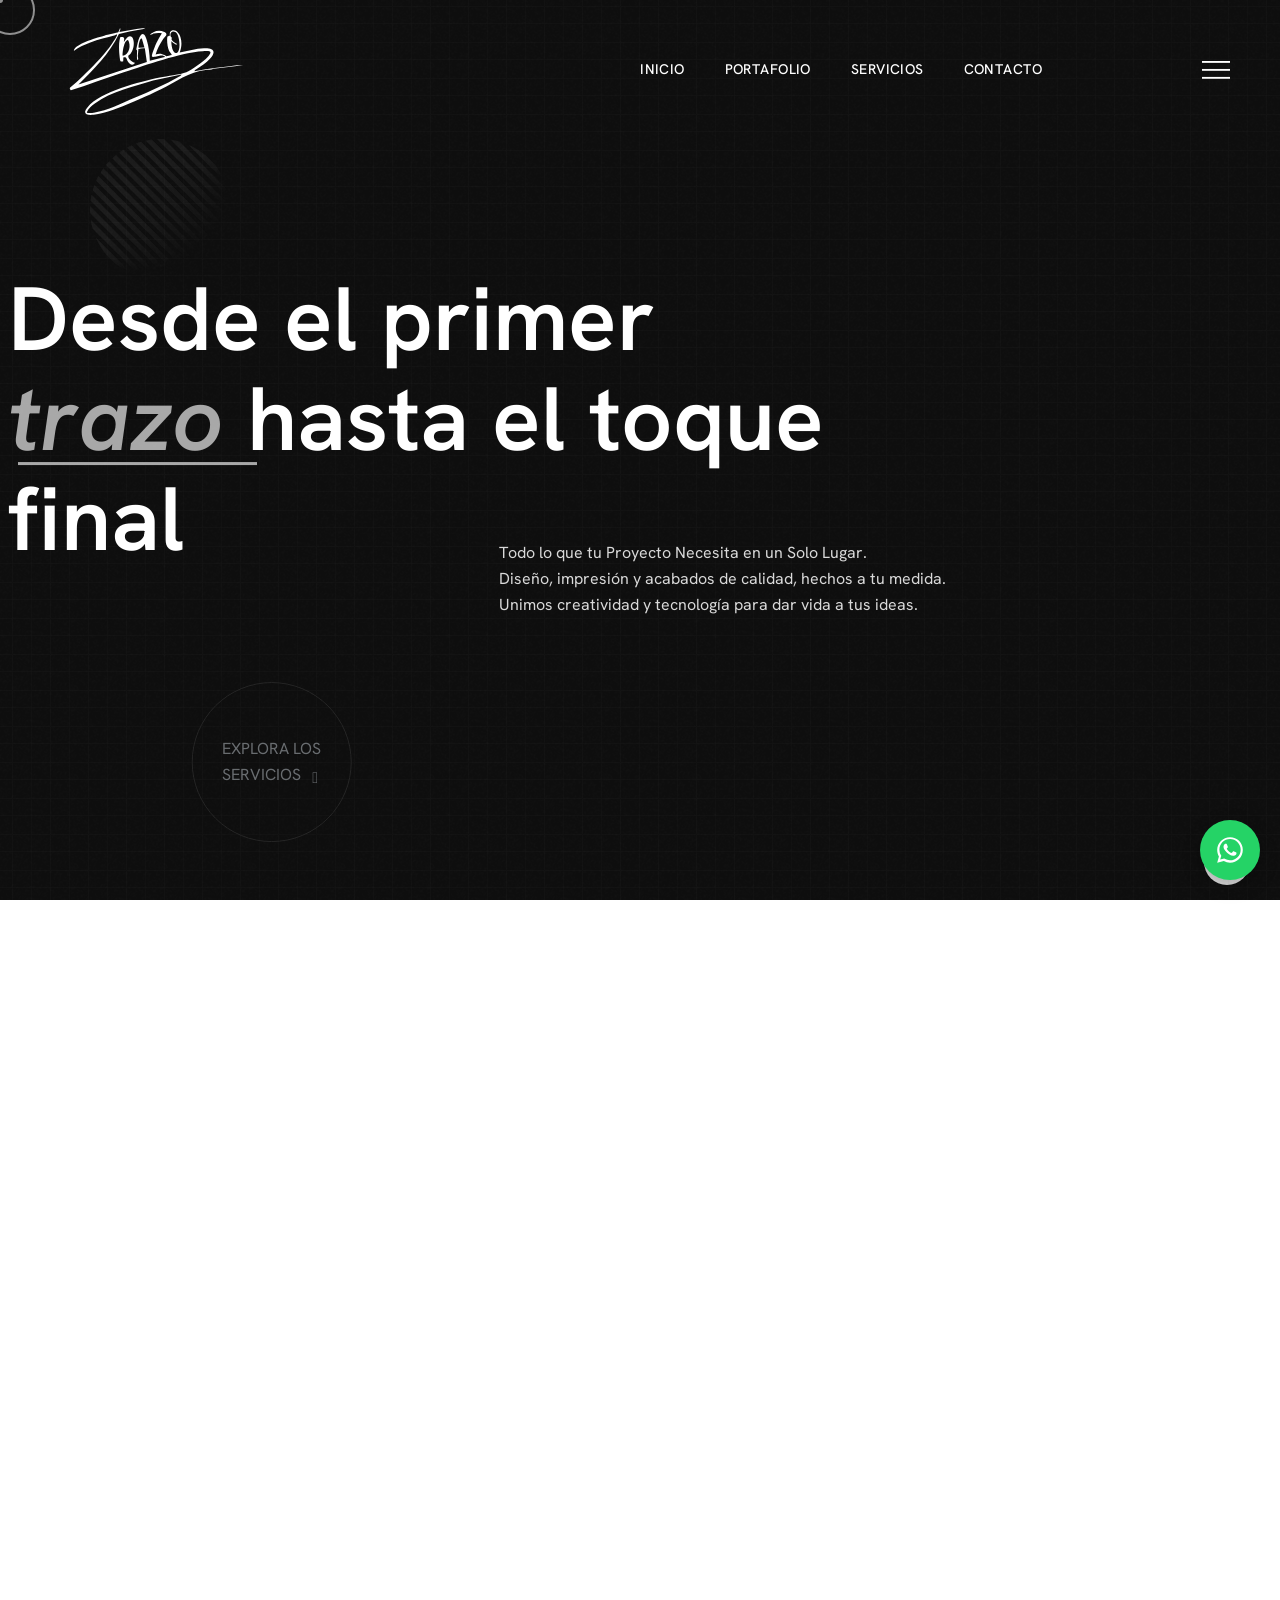
==== index.html @ a7a44950 "Add site HTML pages and standalone floating WhatsApp button - Extract site HTML pages (index, servic" ====
<!DOCTYPE html>
<html lang="en">

<head>
    <meta charset="UTF-8">
    <meta name="viewport" content="width=device-width, initial-scale=1.0">
    <link rel="shortcut icon" type="image/x-icon" href="assets/images/fav.png">
    <title>Trazo / Desarrollo</title>
    <link rel="stylesheet" href="assets/css/plugins/fontawesome-6.css">
    <link rel="stylesheet" href="assets/css/plugins/swiper.min.css">
    <link rel="stylesheet" href="assets/css/vendor/metismenu.css">
    <link rel="stylesheet" href="assets/css/plugins/animate.min.css">
    <link rel="stylesheet" href="assets/css/vendor/bootstrap.min.css">
    <link rel="stylesheet" href="assets/css/style.css">
</head>

<body class="index-one">

    <!-- header area start -->
    <header class="header-area header-one header--sticky">
        <div class="header-container-one">
            <div class="header-wrapper">
                <a href="index.html" class="logo">
                    <img src="assets/images/logo/01.svg" alt="logo">
                </a>
                <div class="header-right">

                    <nav class="nav-area drop-down-rts">
                        <ul class="navbar-nav-1">
                             <li class="menu-item main-nav-on">
                                <a class="menu-link" href="index.html"><span class="rolling-text">Inicio</span></a>

                                

                              <ul class="" style="display: block;">

                                </ul>

                            </li>
                             <li class="menu-item main-nav-on">
                                <a class="menu-link" href="portafolio.html"><span class="rolling-text">Portafolio</span></a>
                                
                          </li>
                            <li class="menu-item main-nav-on">
                                <a class="menu-link" href="servicios.html"><span class="rolling-text">Servicios</span></a>
                            </li>
                            
                        
                          <li class="menu-item main-nav-on">
                                <a class="menu-link" href="contact-form.html"><span class="rolling-text">Contacto</span></a>
                            </li>
                        </ul>
                    </nav>

                    <div class="action-area">
<div class="menu-btn">

              <div class="rts-offcanvas-wrapper">
                                <div class="container-menu">
                                    <div class="action-menu">
                                        <div class="close-event"></div>
                                        <div class="open-event">
                                            <!-- <div class="text">
                        <span>Menu</span>
                        <span>Close</span>
                    </div> -->
                                            <div class="burger">
                                                <svg viewBox="0 0 15 15" fill="none" xmlns="http://www.w3.org/2000/svg" class="icon-close" data-v-649bbaab="">
                                                    <line x1="13.788" y1="1.28816" x2="1.06011" y2="14.0161" stroke="currentColor" stroke-width="1.2"></line>
                                                    <line x1="1.06049" y1="1.43963" x2="13.7884" y2="14.1675" stroke="currentColor" stroke-width="1.2"></line>
                                                </svg>
                                                <svg viewBox="0 0 18 12" fill="none" xmlns="http://www.w3.org/2000/svg" class="icon-burger" data-v-649bbaab="">
                                                    <line x1="18" y1="0.6" y2="0.6" stroke="currentColor" stroke-width="1.2" data-v-649bbaab=""></line>
                                                    <line x1="18" y1="5.7167" y2="5.7167" stroke="currentColor" stroke-width="1.2" data-v-649bbaab=""></line>
                                                    <line x1="18" y1="10.8334" y2="10.8334" stroke="currentColor" stroke-width="1.2" data-v-649bbaab=""></line>
                                                </svg>
                                            </div>
                                        </div>
                                    </div>
                                </div>
                                <div class="rts-fs-menu">
                                    <div class="rts-fs-container row">

                                        <div class="rts-fs--nav col-12 col-md-6">
                                            <ul id="primary-menu" class="navbar-nav-button">
                                               <li><a class="menu-link" href="index.html" style="color: white; font-weight: bold; font-size: 42px;">Inicio</a></li>
                                                <li><a class="menu-link" href="portafolio.html" style="color: white; font-weight: bold; font-size: 42px;">Portafolio</a></li>
                                                <li><a class="menu-link" href="servicio.html" style="color: white; font-weight: bold; font-size: 42px;">Servicios</a></li>
                                                <li><a class="menu-link" href="contact-form.html" style="color: white; font-weight: bold; font-size: 42px;">Contacto</a></li>
                                     </ul>
                                        </div>

                                        <div class="rts-fs--contacts col-12 col-md-6">
                                            <div class="contact-inner">
                                                <div class="contact-information">
                                                    <h2 class="heading-title">Nuestra oficina</h2>
                                                    <div class="address">
                                                        <ul>
                                                            <li>
                                                                <p>Alfonso Caso 119</p>
                                                            </li>
                                                            <li>
                                                                <p>Benito Juarez, CDMX</p>
                                                            </li>
                                                        </ul>
                                                    </div>
                                                </div>
                                                <div class="contact-information">
                                                    <h2 class="heading-title">Contáctanos</h2>
                                                    <div class="contact">
                                                        <ul>
                                                            <li><a href="mailto:information.mighty.com" class="mail">contacto@trazodesarrollo.com</a></li>
                                                            <li><a href="tel:5545937362" class="number">55 45 93 73 62</a></li>
                                                        </ul>
                                                    </div>
                                                    <div class="rts-social-area-one">
                                                        <ul>
                                                           <li><a href="https://www.facebook.com/profile.php?id=61577729882318"><i class="fa-brands fa-facebook-f"></i></a></li>
                                    <li><a href="https://www.tiktok.com/@trazodesarrollo?_t=ZS-8yIjtgkrzWc&_r=1"><i class="fa-brands fa-tiktok"></i></a></li>
                                    <li><a href="¡Hola! Les escribo desde su página web."><i class="fa-brands fa-whatsapp"></i></a></li>
                                    <li><a href="https://www.tiktok.com/@trazodesarrollo?_t=ZS-8yIjtgkrzWc&_r=1"><i class="fa-brands fa-instagram"></i></a></li>
                              
                                                        </ul>
                                                    </div>
                                                </div>
                                            </div>
                                        </div>

                                    </div>
                                </div>
                            </div>
                        </div>
                    </div>
                </div>
            </div>
        </div>
    </header>
    <!-- header area end -->



    <div id="smooth-wrapper">
        <div id="smooth-content">

            <!-- rts banenr area start -->
            <div class="banner-area banner-style-one banner-bg-1 hero__area-3 banner__jump">
                <div class="shape-image">
                    <img src="assets/images/banner/06.png" alt="banner">
                </div>
                
                <div class="container">
                    <div class="row  ptb--200 ptb_sm--150">
                        <div class="col-lg-9">
                            <div class="banner-one-wrapper mt--80 mt_sm--0">
                                <h1 class="title rts_hero__title">
                                 Desde el primer <br>
                              <span class="border-bottom-1">trazo</span> hasta el toque <br>
                              final
                                </h1>
                                <div class="para-wraph">
                                    <p class="disc hero__sub-title">
                                        Todo lo que tu Proyecto Necesita en un Solo Lugar. <br> Diseño, impresión y acabados de calidad, hechos a tu medida. <br> Unimos creatividad y tecnología para dar vida a tus ideas.
                                    </p>
                                </div>
                                <div class="bannerJump_animation banner-jump-button rts-scroll-down-circle-wrapper-4">
                                    <div class="jump__anim rts_round_btn_wrap scroll-down-circle-4">
                                        <div class="rts-mouse-move-button">
                                            <div class="btn_wrapper">
                                                <a href="servicios.html" class="rts-btn-mouse-move btn-hover btn-item"><span></span> Explora los <br>
                                                Servicios
                                                    <i class="fa-solid fa-arrow-up-right"></i></a>
                                            </div>
                                        </div>
                                    </div>
                                </div>
                            </div>
                        </div>
                        <!-- <div class="col-lg-4">
                            <div class="vedio-button-area-banner-one">
                                <img src="assets/images/banner/05.png" alt="">
                            </div>
                        </div> -->
                    </div>
                </div>
            </div>
            <!-- rts banenr area end -->

            <!-- rts about area start -->
            <div class="rts-about-area-1 rts-section-gapBottom">
                <div class="shape-about-one">
                    <img src="assets/images/about/05.png" alt="about">
                </div>
                <div class="container-full">
                    <div class="row">
                        <div class="col-lg-12">
                            <div class="grid-lines-wrapper">
                                <div class="grid-lines">
                                    <div class="grid-line"></div>
                                    <div class="grid-line"></div>
                                    <div class="grid-line"></div>
                                    <div class="grid-line"></div>
                                </div>
                            </div>
                        </div>
                    </div>
                    <div class="row">
                        <div class="col-lg-12">
                            <div class="gsap-inner sec1">
                                <div class="image-wrapper-main-about mt-dec-135 rts-reveal-one">
                                    <img src="assets/images/about/01.jpg" alt="about" class="rts-reveal-image-one">
                                </div>
                            </div>
                        </div>
                    </div>
                    <div class="text-split-wrap-about scrolltext-wrapper">
                        <div class="text-split scrollingText-two">
                            <h2 class="title">
                                Diseño, impresión, acabados y distribución: <span> lo que tu proyecto necesita, de principio a fin</span>
                                Diseño, impresión, acabados y distribución: <span> lo que tu proyecto necesita, de principio a fin</span>
                                Diseño, impresión, acabados y distribución: <span> lo que tu proyecto necesita, de principio a fin</span>
                            </h2>
                        </div>
                    </div>
                </div>
                <!-- about main inner wrapper -->
                <div class="container mt--100">
                    <div class="row">
                        <div class="col-lg-5">
                            <div class="left-main-about-inner">
                                <img src="assets/images/about/02.png" alt="about">
                                <div class="shape-about-two">
                                    <img src="assets/images/about/06.png" alt="about">
                                </div>
                            </div>
                        </div>
                        <div class="col-lg-7 pl--60 pl_sm--15 pt_md--50 pt_sm--30">
                            <!-- about right area start -->
                            <div class="about-area-right-start">
                                <div class="inner-about-wrapper">
                                    <h2 class="title quote">Nosotros</h2>
                                    <p class="disc rts-text-anim">
                                        En Trazo, creemos que cada idea merece una presentación impecable.<br><br>  Somos una empresa especializada en soluciones integrales de impresión, diseño gráfico y acabados profesionales, comprometida con transformar proyectos en piezas visuales de alto impacto.<br><br> Desde nuestros inicios, hemos trabajado con un objetivo claro: brindar un servicio completo que combine reatividad, tecnología y atención personalizada. <br><br>No solo imprimimos, acompañamos a cada cliente desde la concepción de su idea hasta el momento en que el producto final llega a sus manos. Ya sea un pequeño emprendimiento o una gran marca, entendemos que cada proyecto tiene una historia única que merece ser contada con calidad, detalle y profesionalismo.
                                    </p>
                                    
                                    <div class="btn--area-left mt--50">
                                        <a href="equipo.html" class="learn-more-btn">Conoce a nuestro equipo<i class="fa-solid fa-arrow-up-right"></i></a>
                                    </div>
                                </div>
                            </div>
                            <!-- about right area end -->
                        </div>
                    </div>
                </div>
                <!-- about main inner wrapper main -->
            </div>
            <!-- rts about area end -->

            <!-- our approch area start -->
            <div class="our-approch-area-style-one rts-section-gap bg-dark-1">
                <div class="container">
                    <div class="row">
                        <div class="col-lg-12">
                            <div class="grid-lines-wrapper">
                                <div class="grid-lines">
                                    <div class="grid-line"></div>
                                    <div class="grid-line"></div>
                                    <div class="grid-line"></div>
                                    <div class="grid-line"></div>
                                </div>
                            </div>
                        </div>
                    </div>
                    <div class="row">
                        <div class="col-lg-6 col-md-6 rts-slide-right-gsap">
                            <!-- approach area left start -->
                            <div class="approch-area-left">
                                <div class="title-area-left-wrapper">
                                    <span class="pre-title">NUESTRO ENFOQUE</span>
                                    <h2 class="title quote">EXPERTOS EN  <br>
                                         DISEÑO, IMPRESIÓN<br>
                                        Y ACABADOS QUE DESTACAN</h2>
                                </div>
                                <p class="disc rts-text-anim">
                                   Desde la idea hasta el impreso final, nuestro proceso combina creatividad, tecnología y atención personalizada para que cada proyecto refleje lo mejor de tu marca.
                                </p>
                                <a href="#" class="learn-more-btn">Lo que hacemos<i class="fa-solid fa-arrow-up-right"></i></a>
                            </div>
                            <!-- approach area left end -->
                        </div>
                        <div class="col-lg-6 col-md-6 rts-slide-left-gsap mt_sm--30">
                            <!-- single approch area start -->
                            <div class="single-approach-area-start">
                                <div class="left-area">
                                    <h3 class="title">DISEÑO PERSONALIZADO</h3>
                                    <p class="disc rts-text-anim">Convertimos tus ideas en piezas gráficas impactantes y alineadas con tu identidad visual.</p>
                                </div>
                            </div>
                            <!-- single approch area end -->
                            <!-- single approch area start -->
                            <div class="single-approach-area-start two">
                                <div class="left-area">
                                    <h3 class="title"> IMPRESIÓN PROFESIONAL</h3>
                                    <p class="disc rts-text-anim">Offset o digital, según tus necesidades: máxima calidad, definición y eficiencia en cada tiraje.</p>
                                </div>
                            </div>
                            <!-- single approch area end -->
                            <!-- single approch area start -->
                            <div class="single-approach-area-start three mb--0">
                                <div class="left-area">
                                    <h3 class="title"> ACABADOS & ENTREGA</h3>
                                    <p class="disc rts-text-anim">Realzamos tus impresos con acabados especiales y nos encargamos de la logística para una entrega puntual y cuidada.</p>
                                </div>
                            </div>
                            <!-- single approch area end -->
                        </div>
                    </div>
                </div>
            </div>
            <!-- our approch area end -->

            <!-- rts service style one area start -->
            <div class="rts-section-gap rts-service-area">
                <div class="container">
                    <div class="row">
                        <div class="col-lg-12">
                            <div class="title-area">
                                <span class="sub-title">NUESTROS SERVICIOS</span>
                            </div>
                            <div class="title-top-service-varticle">
                                <h2 class="title">SOLUCIONES  <br>
                                   COMPLETAS</h2>
                                <p class="dsic">
                                  Ofrecemos un servicio integral que va desde el diseño gráfico  <br> personalizado hasta la impresión profesional, con acabados especiales, <br> asesoría experta y envío a medida. Todo en un solo lugar para que tu  <br> marca se vea y se sienta con impacto.
                                </p>
                                <a href="#" class="learn-more-btn">Más<i class="fa-solid fa-arrow-up-right"></i></a>
                            </div>
                        </div>
                    </div>
                    <div class="row">
                        <div class="col-lg-12">
                            <div class="service-area-one-main-wrapper">

                                <div class="single-item-service-one">
                                    <a href="servicios.html">
                                        <div class="rts-img-contaciner">
                                            <figure class="list-img">
                                                <img class="list-img" src="assets/images/product/15.jpg" alt="Stream Shop">
                                            </figure>
                                        </div>
                                        <div class="list-title col-md-6">
                                            <h3>Giveaway</h3>
                                        </div>
                                        <div class="list-info col-md-3">
                                            <p class="disc">
                                            Gestionamos tu giveaway de principio a fin para crecer comunidad y engagement real
                                            </p>
                                        </div>
                                        <div class="button-area">
                                            <svg xmlns="http://www.w3.org/2000/svg" viewBox="0 0 384.67 384.67">
                                                <g>
                                                    <path fill-rule="evenodd" d="M0 45.26l276.05 276.05H22.63v63.36h362.04V22.63h-63.36v253.42L45.26 0 0 45.26z">
                                                    </path>
                                                </g>
                                            </svg>
                                        </div>
                                    </a>
                                </div>
                                <div class="single-item-service-one">
                                    <a href="servicios.html">
                                        <div class="rts-img-contaciner">
                                            <figure class="list-img">
                                                <img class="list-img" src="assets/images/product/60.jpg" alt="Stream Shop">
                                            </figure>
                                        </div>
                                        <div class="list-title col-md-6">
                                            <h3>Box experience</h3>
                                        </div>
                                        <div class="list-info col-md-3">
                                            <p class="disc">
                                               Packaging a medida, curaduría de contenido y presentación de alto impacto.
                                            </p>
                                        </div>
                                        <div class="button-area">
                                            <svg xmlns="http://www.w3.org/2000/svg" viewBox="0 0 384.67 384.67">
                                                <g>
                                                    <path fill-rule="evenodd" d="M0 45.26l276.05 276.05H22.63v63.36h362.04V22.63h-63.36v253.42L45.26 0 0 45.26z">
                                                    </path>
                                                </g>
                                            </svg>
                                        </div>
                                    </a>
                                </div>
                                <div class="single-item-service-one">
                                    <a href="servicios.html">
                                        <div class="rts-img-contaciner">
                                            <figure class="list-img">
                                                <img class="list-img" src="assets/images/product/61.jpg" alt="Stream Shop">
                                            </figure>
                                        </div>
                                        <div class="list-title col-md-6">
                                            <h3>Editorial</h3>
                                        </div>
                                        <div class="list-info col-md-3">
                                            <p class="disc">
                                               Maquetación, diseño e impresión editorial con estándar profesional para libros, revistas y catálogos.
                                            </p>
                                        </div>
                                        <div class="button-area">
                                            <svg xmlns="http://www.w3.org/2000/svg" viewBox="0 0 384.67 384.67">
                                                <g>
                                                    <path fill-rule="evenodd" d="M0 45.26l276.05 276.05H22.63v63.36h362.04V22.63h-63.36v253.42L45.26 0 0 45.26z">
                                                    </path>
                                                </g>
                                            </svg>
                                        </div>
                                    </a>
                                </div>
                                <div class="single-item-service-one">
                                    <a href="servicios.html">
                                        <div class="rts-img-contaciner">
                                            <figure class="list-img">
                                                <img class="list-img" src="assets/images/product/62.jpg" alt="Stream Shop">
                                            </figure>
                                        </div>
                                        <div class="list-title col-md-6">
                                            <h3>Impresión bajo demanda</h3></div>
                                        <div class="list-info col-md-3">
                                            <p class="disc">
                                               Servicio que permite lanzar productos personalizados (playeras, tazas, pósters, etc.) con bajo riesgo y costos controlados.
                                            </p>
                                        </div>
                                        <div class="button-area">
                                            <svg xmlns="http://www.w3.org/2000/svg" viewBox="0 0 384.67 384.67">
                                                <g>
                                                    <path fill-rule="evenodd" d="M0 45.26l276.05 276.05H22.63v63.36h362.04V22.63h-63.36v253.42L45.26 0 0 45.26z">
                                                    </path>
                                                </g>
                                            </svg>
                                        </div>
                                    </a>
                                </div>
                                <div class="single-item-service-one">
                                    <a href="servicios.html">
                                        <div class="rts-img-contaciner">
                                            <figure class="list-img">
                                                <img class="list-img" src="assets/images/product/63.jpg" alt="Stream Shop">
                                            </figure>
                                        </div>
                                        <div class="list-title col-md-6">
                                            <h3>Merchandising</h3>
                                        </div>
                                        <div class="list-info col-md-3">
                                            <p class="disc">
                                               Estrategias de exhibición, precio, promos y señalética para aumentar ventas y agilizar la decisión de compra en tienda y online.
                                            </p>
                                        </div>
                                        <div class="button-area">
                                            <svg xmlns="http://www.w3.org/2000/svg" viewBox="0 0 384.67 384.67">
                                                <g>
                                                    <path fill-rule="evenodd" d="M0 45.26l276.05 276.05H22.63v63.36h362.04V22.63h-63.36v253.42L45.26 0 0 45.26z">
                                                    </path>
                                                </g>
                                            </svg>
                                        </div>
                                    </a>
                          
                                </div>
                                         <div class="single-item-service-one">
                                    <a href="servicios.html">
                                        <div class="rts-img-contaciner">
                                            <figure class="list-img">
                                                <img class="list-img" src="assets/images/product/63_.jpg" alt="Stream Shop">
                                            </figure>
                                        </div>
                                        <div class="list-title col-md-6">
                                            <h3>POP</h3>
                                        </div>
                                        <div class="list-info col-md-3">
                                            <p class="disc">
                                               Exhibidores, stoppers, cenefas, wobblers, danglers y cartelería con diseño a medida y producción profesional.
                                            </p>
                                        </div>
                                        <div class="button-area">
                                            <svg xmlns="http://www.w3.org/2000/svg" viewBox="0 0 384.67 384.67">
                                                <g>
                                                    <path fill-rule="evenodd" d="M0 45.26l276.05 276.05H22.63v63.36h362.04V22.63h-63.36v253.42L45.26 0 0 45.26z">
                                                    </path>
                                                </g>
                                            </svg>
                                        </div>
                                    </a>
                          
                                </div>
 <div class="single-item-service-one">
                                    <a href="#">
                                        <div class="rts-img-contaciner">
                                            <figure class="list-img">
                                                <img class="list-img" src="assets/images/product/012.jpg" alt="Stream Shop">
                                            </figure>
                                        </div>
                                        <div class="list-title col-md-6">
                                            <h3>Distribución</h3>
                                        </div>
                                        <div class="list-info col-md-3">
                                            <p class="disc">
                                                Distribución ágil y segura: llevamos tus productos a tiempo, al costo correcto y al canal indicado
                                            </p>
                                        </div>
                                        <div class="button-area">
                                            <svg xmlns="http://www.w3.org/2000/svg" viewBox="0 0 384.67 384.67">
                                                <g>
                                                    <path fill-rule="evenodd" d="M0 45.26l276.05 276.05H22.63v63.36h362.04V22.63h-63.36v253.42L45.26 0 0 45.26z">
                                                    </path>
                                                </g>
                                            </svg>
                                        </div>
                                    </a>
                          
                                </div>
                                 <div class="single-item-service-one">
                                    <a href="#">
                                        <div class="rts-img-contaciner">
                                            <figure class="list-img">
                                                <img class="list-img" src="assets/images/product/013.jpg" alt="Stream Shop">
                                            </figure>
                                        </div>
                                        <div class="list-title col-md-6">
                                            <h3>Diseño grafico</h3>
                                        </div>
                                        <div class="list-info col-md-3">
                                            <p class="disc">
                                                Concepto, arte final, preparación de archivos y entrega en formatos listos para impresión y digital.
                                            </p>
                                        </div>
                                        <div class="button-area">
                                            <svg xmlns="http://www.w3.org/2000/svg" viewBox="0 0 384.67 384.67">
                                                <g>
                                                    <path fill-rule="evenodd" d="M0 45.26l276.05 276.05H22.63v63.36h362.04V22.63h-63.36v253.42L45.26 0 0 45.26z">
                                                    </path>
                                                </g>
                                            </svg>
                                        </div>
                                    </a>
                          
                                </div>
                            </div>
                        </div>
                    </div>
                </div>
            </div>
            <!-- rts service style one area end -->

            <div class="rts-use-case-area-one rts-section-gap bg-dark-1">
                <div class="container-full">
                    <div class="col-lg-12">
                        <div class="main-wrapper-case-studies scrolltext-wrapper">
                            <div class="scrollingText">
                                <h2 class="title">
                                    Nuestros <span>Proyectos</span>.
                                    Nuestros <span>Proyectos</span>.
                                           Nuestros <span>Proyectos</span>.
                                           Nuestros <span>Proyectos</span>.
                                </h2>
                            </div>
                        </div>
                    </div>
                </div>

                <main class="carticle-slide-active">
                    <div class="scroller-wrapper">
                        <div class="scroller">
                            <div class="slide">
                                <div class="container-full-150 mt--110 mt_md--50 mt_sm--30">
                                    <div class="flot-right-150">
                                        <div class="use-case-area-start">
                                            <div class="content-wrapper">
                                                <span class="sub-title">Nuestros proyectos</span>
                                                <h2 class="title">
                                               MONSTER <br> ENERGY
                                                </h2>
                                                <p>
                                                    Desarrollamos y producimos el giveaway de PREDATOR Blue Berry: <br>  unboxing de alto impacto con empaque que protege y emociona,<br>  fiel a la energía de la marca.
                                                </p>
                                                <a href="1.html" class="learn-more-btn">Ver proyecto <i class="fa-solid fa-arrow-up-right"></i></a>
                                            </div>
                                            <a href="1.html" class="img-wrapper">
                                                <img class="images" src="assets/images/product/001.jpg" alt="product">
                                            </a>
                                        </div>
                                    </div>
                                </div>
                                <!-- use case area end -->
                            </div>
                                                        <div class="slide">
                                <div class="container-full-150 mt--110 mt_md--50 mt_sm--30">
                                    <div class="flot-right-150">
                                        <div class="use-case-area-start">
                                            <div class="content-wrapper">
                                                <span class="sub-title">Nuestros proyectos</span>
                                                <h2 class="title">
                                                   Coleccion de libros <br>BIODIVERSIDAD:<br> Hongos y Reptiles.
                                                </h2>
                                                <p>
                                                    El objetivo del proyecto es encontrar el material ideal para capturar la asombrosa<br>  riqueza natural de la reserva PEÑITAS. Con una produccion en baja <br> demanda en impresion digital. 
                                                </p>
                                                <a href="2.html" class="learn-more-btn">Ver proyecto <i class="fa-solid fa-arrow-up-right"></i></a>
                                            </div>
                                            <a href="2.html" class="img-wrapper">
                                                <img class="images" src="assets/images/product/01.jpg" alt="product">
                                            </a>
                                        </div>
                                    </div>
                                </div>
                                <!-- use case area end -->
                            </div>
                            <div class="slide">
                                <div class="container-full-150 mt--110 mt_md--50 mt_sm--30">
                                    <div class="flot-right-150">
                                        <div class="use-case-area-start">
                                            <div class="content-wrapper">
                                                <span class="sub-title">Nuestros proyectos</span>
                                                <h2 class="title">
                                                 PROYECTO<br>  RABIOSOS 
                                                </h2>
                                                <p>
                                                   Edición 45×60 cm en pasta dura con acabado<br>  premium: un libro que rompe esquemas.
                                                </p>
                                                <a href="3.html" class="learn-more-btn">Ver proyecto <i class="fa-solid fa-arrow-up-right"></i></a>
                                            </div>
                                            <a href="3.html" class="img-wrapper">
                                                <img class="images" src="assets/images/product/002.jpg" alt="product">
                                            </a>
                                        </div>
                                    </div>
                                </div>
                                <!-- use case area end -->
                            </div>
                        </div>
                    </div>
                </main>
            </div>

            <!-- rts pricing area start -->
             <div class="blog-area-start rts-section-gap bg-dark-1">
                <div class="container">
                    
                    <div class="row rts-section-gapTop">
                        <div class="col-lg-12">
                            <div class="card-tilt--off">
                                <div class="cta-main-wrapper-one rts-slide-up-gsap">
                                    <div class="right-bg-image">
                                        <img src="assets/images/cta/02.png" alt="bg-cta">
                                    </div>
                                    <div class="left-area">
                                        <img src="assets/images/cta/01.png" alt="cta-main-wrapper">
                                    </div>
                                    <div class="cta-mid-area">
                                        <h3 class="title">IMPRESIONA<span>Y ENTREGA <br>
                                              AL MUNDO</span> TU IDEA</h3>
                                        <p class="disc">
                                           Diseñamos lo que imaginas. Imprimimos lo que inspira.<br> ¿Listo para destacar? Hablemos y hagamos que tu proyecto sea inolvidable.
                                        </p>
                                    </div>
                                    <div class="button-area-right">
                                        <a href="contact-form.html" class="rts-btn btn-white">Hablemos <i class="fa-light fa-arrow-right"></i></a>
                                    </div>
                                </div>
                            </div>
                        </div>
                    </div>
                </div>
            </div>
            
            <div class="rts-pricing-area rts-section-gap position-relative">
                <div class="container-2">
               
              
                    <div class="row brad-pricing-area-start mt--130">
                        <div class="col-lg-12">
                            <div class="pricing-wrapper-main">
                                <p>Algunos de nuestros clientes</p>
                            </div>
                        </div>
                        <div class="col-lg-12 mt--60">
                            <div class="brand-area-style-one">
                                <a class="rts-skew-up-gsap" ><img src="assets/images/brand/08.png" alt="brand"></a>
                                <a class="rts-skew-up-gsap" ><img src="assets/images/brand/02.png" alt="brand"></a>
                                <a class="rts-skew-up-gsap" ><img src="assets/images/brand/03.png" alt="brand"></a>
                                <a class="rts-skew-up-gsap" ><img src="assets/images/brand/04.png" alt="brand"></a>
                                <a class="rts-skew-up-gsap" ><img src="assets/images/brand/05.png" alt="brand"></a>
                                <a class="rts-skew-up-gsap" ><img src="assets/images/brand/06.png" alt="brand"></a>
                            </div>
                        </div>
                    </div>
                </div>
                
                
            </div>
            <!-- rts pricing area end -->


            <!-- large-image sections starts -->
            
            <!-- large-image sections end -->


            <!-- our trusted clienbts area start -->
            
            <!-- our trusted clienbts area end -->

            <!-- blog area start -->
           
            <!-- blog area end -->

            <!-- rts-footer-area one -->
            <div class="rts-footer-two-area bg-footer-2 bg_image-1">
        <div class="container-140">
            <div class="row">
                <div class="col-lg-12 pt--130 pt_sm--60 pb--100 pb_sm--60">
                    <div class="footer-two-wrapper-content">
                        <!-- footer left start -->
                        <div class="footer-left-two">
                            <a href="index.html" class="logo">
                                <img src="assets/images/logo/03.svg" alt="logo">
                            </a>
        
                            <div class="rts-social-area-one">
                                <ul>
                                    <li><a href="https://www.facebook.com/profile.php?id=61577729882318"><i class="fa-brands fa-facebook-f"></i></a></li>
                                    <li><a href="https://www.tiktok.com/@trazodesarrollo?_t=ZS-8yIjtgkrzWc&_r=1"><i class="fa-brands fa-tiktok"></i></a></li>
                                    <li><a href="¡Hola! Les escribo desde su página web."><i class="fa-brands fa-whatsapp"></i></a></li>
                                    <li><a href="https://www.tiktok.com/@trazodesarrollo?_t=ZS-8yIjtgkrzWc&_r=1"><i class="fa-brands fa-instagram"></i></a></li>
                                </ul>
                            </div>
                        </div>
                        <!-- footer left end -->

                        <!-- footer right area start -->
                        <div class="footer-right-two">
                            <!-- contact info -->
                            <div class="contact-information">
                                <h5 class="title">Contacto</h5>
                              <a href="#" class="map">Dirección: Alfonso Caso 119, <br>Benito Juarez, CDMX</a>
                                <a href="#" class="mail">contacto@trazodesarrollo.com</a>
                                <a href="tel:28586235932159" class="number">Tel. 55 45 93 73 62</a>
                            </div>
                            <!-- contact info end -->
                            <!-- contact info -->
                            <div class="contact-information input">
                                <h5 class="title">Subscríbete</h5>
                                <p class="map">Recibe novedades exclusivas, lanzamientos y adelantos <br>  de nuestros próximos productos directamente en tu correo.</p>
                                <form action="#" class="form-footer-2">
                                    <label for="email-1"><i class="fa-regular fa-envelope"></i></label>
                                    <input id="email-1" type="email" placeholder="Ingresa tu correo..." required>
                                    <button type="submit">Subscríbete</button>
                                </form>
                            </div>
                            <!-- contact info end -->
                        </div>
                        <!-- footer right area end -->
                    </div>
                </div>
                <div class="col-lg-12">
                    <!-- copyright-area-start -->
                    <div class="copy-right-area-start-two">
                        <p class="left">2025 © Trazo / Desarrollo y produción.</p>
                    </div>
                    <!-- copyright-area-end -->
                </div>
            </div>
        </div>
    </div>
            <!-- rts-footer-area one end -->
        </div>
    </div>

    <!-- Scripts style two -->


    <div class="loading-screen" id="loading-screen">
        <span class="bar top-bar"></span>
        <span class="bar down-bar"></span>
        <span class="progress-line"></span>
        <span class="loading-counter"> </span>
    </div>


    <div class="bg-noise"></div>


    <!-- back to top start -->
    <div class="progress-wrap">
        <svg class="progress-circle svg-content" width="100%" height="100%" viewBox="-1 -1 102 102">
            <path d="M50,1 a49,49 0 0,1 0,98 a49,49 0 0,1 0,-98"></path>
        </svg>
    </div>
    <!-- back to top end -->



    <!-- pre loader start -->
    <div class="rts-cursor cursor-outer" data-default="yes" data-link="yes" data-slider="no">
        <span class="fn-cursor"></span>
    </div>
    <div class="rts-cursor cursor-inner" data-default="yes" data-link="yes" data-slider="no">
        <span class="fn-cursor">
        <span class="fn-left"></span>
        <span class="fn-right"></span>
        </span>
    </div>
    <!-- pre loader end -->





    <script defer src="assets/js/vendor/jquery.min.js"></script>
    <script defer src="assets/js/plugins/bootstrap.min.js"></script>
    <script defer src="assets/js/plugins/contact.form.js"></script>
    <script defer src="assets/js/vendor/waypoint.js"></script>
    <script defer src="assets/js/plugins/swiper.js"></script>


    <!-- for side bar sticky -->
    <script defer src="assets/js/plugins/resizer-sensor.js"></script>
    <script defer src="assets/js/plugins/sticky-sidebar.js"></script>
    <!-- for side bar sticky end-->

    <script defer src="assets/js/plugins/isotop.js"></script>
    <script defer src="assets/js/plugins/imagesloaded.pkgd.min.js"></script>

    <script defer src="assets/js/plugins/smoothscroll-varticle.js"></script>
    <script defer src="assets/js/vendor/gsap.js"></script>
    <script defer src="assets/js/plugins/scrolltiger.js"></script>
    <script defer src="assets/js/plugins/scrolltoplugin.js"></script>
    <script defer src="assets/js/plugins/splittext.js"></script>
    <script defer src="assets/js/plugins/smoothscroll.js"></script>

    <!-- title opacity scroll magix -->
    <script defer src="assets/js/plugins/scrollmagic.js"></script>
    <script defer src="assets/js/plugins/animate-scrollmagic.js"></script>
    <!-- title opacity scroll magic end -->



    <script defer src="assets/js/plugins/tilt.js"></script>
    <script defer src="assets/js/plugins/counterup.js"></script>

    <script defer src="assets/js/vendor/waw.js"></script>
    <!-- custom javascripts -->
    <script defer src="assets/js/main.js"></script>
    <script defer src="assets/js/whatsapp-float.js"></script>

    <!-- Scripts style two End -->



</body>

</html>
---- assets/css/vendor/metismenu.css ----
.metismenu .arrow {
    float: right;
    line-height: 1.42857;
  }
  *[dir="rtl"] .metismenu .arrow {
    float: left;
  }
  
  /*
   * Require Bootstrap 3.x
   * https://github.com/twbs/bootstrap
  */
  
  .metismenu .glyphicon.arrow:before {
    content: "\e079";
  }
  .metismenu .mm-active > a > .glyphicon.arrow:before {
    content: "\e114";
  }
  
  /*
   * Require Font-Awesome
   * http://fortawesome.github.io/Font-Awesome/
  */
  
  .metismenu .fa.arrow:before {
    content: "\f104";
  }
  .metismenu .mm-active > a > .fa.arrow:before {
    content: "\f107";
  }
  
  /*
   * Require Ionicons
   * http://ionicons.com/
  */
  
  .metismenu .ion.arrow:before {
    content: "\f3d2"
  }
  .metismenu .mm-active > a > .ion.arrow:before {
    content: "\f3d0";
  }
  .metismenu .plus-times {
    float: right;
  }
  *[dir="rtl"] .metismenu .plus-times {
    float: left;
  }
  .metismenu .fa.plus-times:before {
    content: "\f067";
  }
  .metismenu .mm-active > a > .fa.plus-times {
    -webkit-transform: rotate(45deg);
        -ms-transform: rotate(45deg);
            transform: rotate(45deg);
  }
  .metismenu .plus-minus {
    float: right;
  }
  *[dir="rtl"] .metismenu .plus-minus {
    float: left;
  }
  .metismenu .fa.plus-minus:before {
    content: "\f067";
  }
  .metismenu .mm-active > a > .fa.plus-minus:before {
    content: "\f068";
  }
  .metismenu .mm-collapse:not(.mm-show) {
    display: none;
  }
  
  .metismenu .mm-collapsing {
    position: relative;
    height: 0;
    overflow: hidden;
    -webkit-transition-timing-function: ease;
         -o-transition-timing-function: ease;
            transition-timing-function: ease;
    -webkit-transition-duration: .35s;
         -o-transition-duration: .35s;
            transition-duration: .35s;
    -webkit-transition-property: height, visibility;
    -o-transition-property: height, visibility;
    transition-property: height, visibility;
  }
  
  .metismenu .has-arrow {
    position: relative;
  }
  
  .metismenu .has-arrow::after {
    position: absolute;
    content: '';
    width: .5em;
    height: .5em;
    border-width: 1px 0 0 1px;
    border-style: solid;
    border-color: initial;
    right: 1em;
    -webkit-transform: rotate(-45deg) translate(0, -50%);
        -ms-transform: rotate(-45deg) translate(0, -50%);
            transform: rotate(-45deg) translate(0, -50%);
    -webkit-transform-origin: top;
        -ms-transform-origin: top;
            transform-origin: top;
    top: 50%;
    -webkit-transition: all .3s ease-out;
    -o-transition: all .3s ease-out;
    transition: all .3s ease-out;
  }
  
  *[dir="rtl"] .metismenu .has-arrow::after {
    right: auto;
    left: 1em;
    -webkit-transform: rotate(135deg) translate(0, -50%);
        -ms-transform: rotate(135deg) translate(0, -50%);
            transform: rotate(135deg) translate(0, -50%);
  }
  
  .metismenu .mm-active > .has-arrow::after,
  .metismenu .has-arrow[aria-expanded="true"]::after {
    -webkit-transform: rotate(-135deg) translate(0, -50%);
        -ms-transform: rotate(-135deg) translate(0, -50%);
            transform: rotate(-135deg) translate(0, -50%);
  }
  
  *[dir="rtl"] .metismenu .mm-active > .has-arrow::after,
  *[dir="rtl"] .metismenu .has-arrow[aria-expanded="true"]::after {
    -webkit-transform: rotate(225deg) translate(0, -50%);
        -ms-transform: rotate(225deg) translate(0, -50%);
            transform: rotate(225deg) translate(0, -50%);
  }
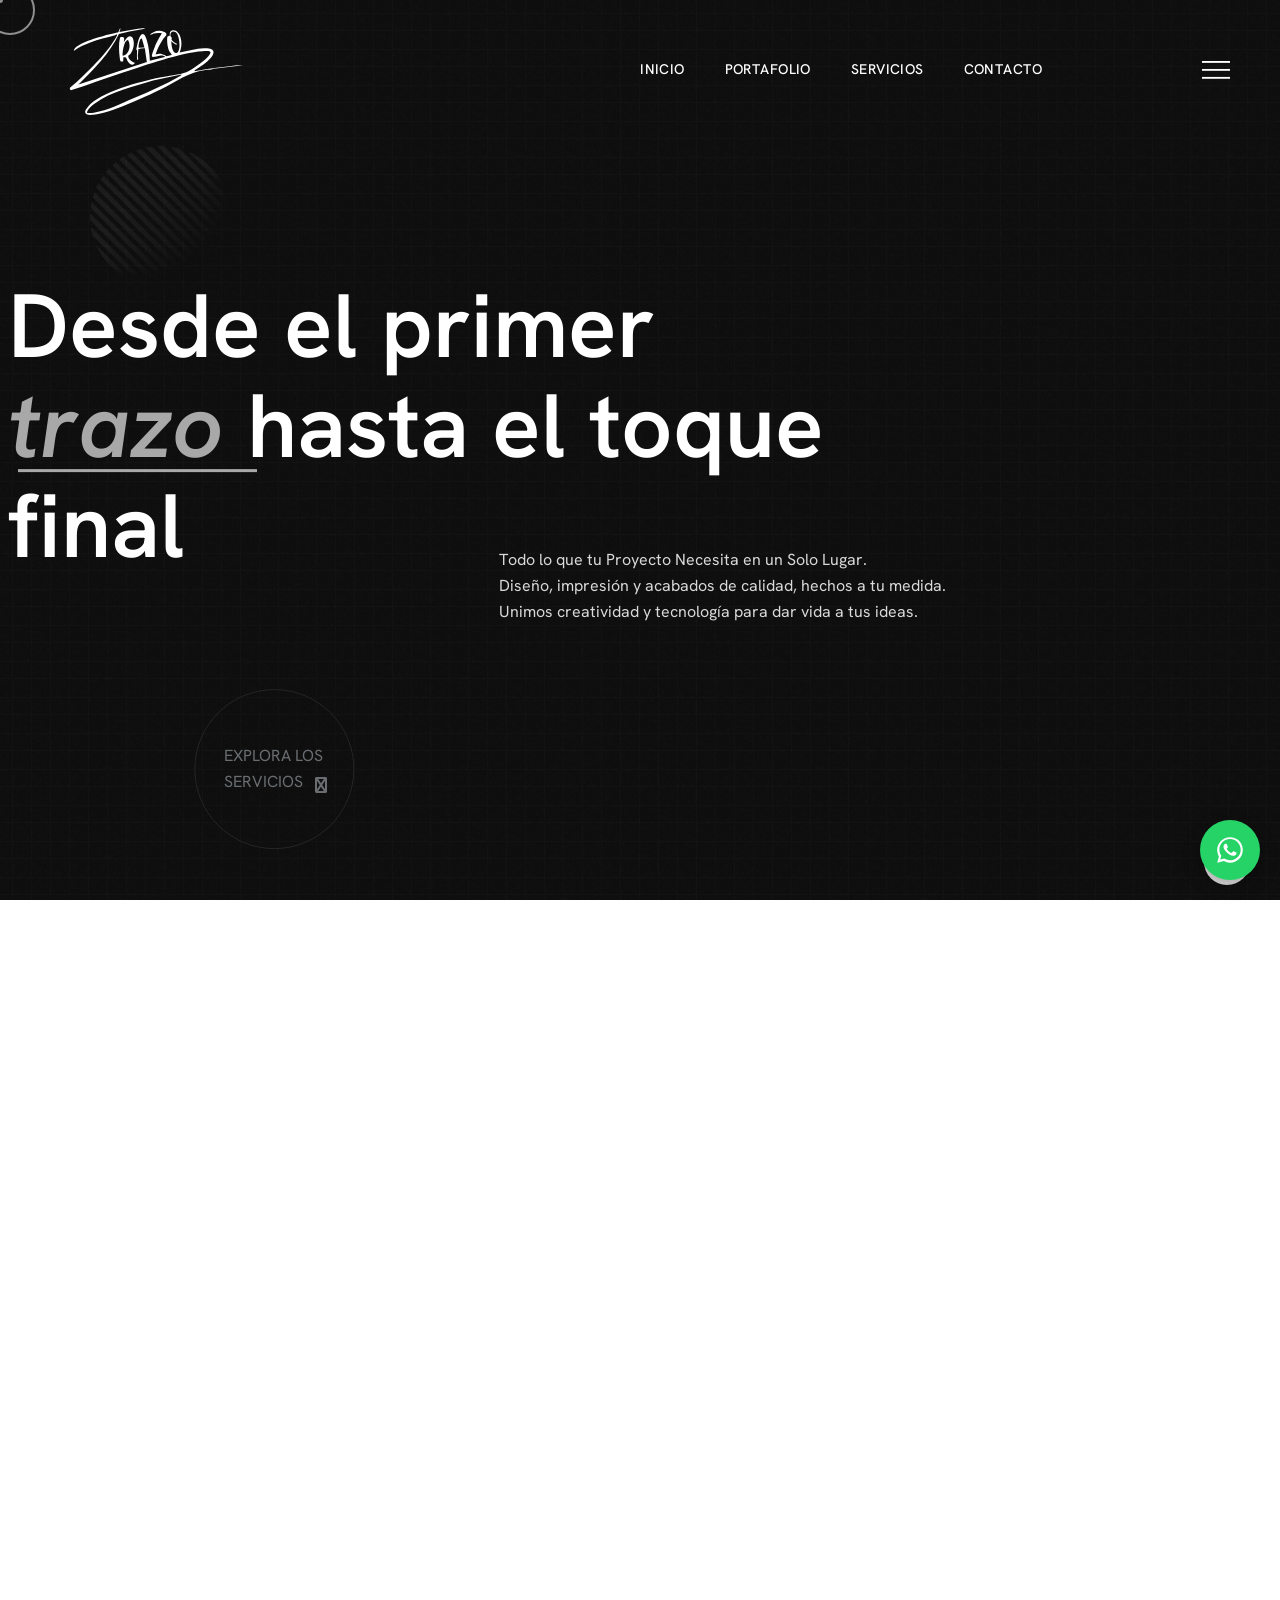
==== commit 0ff0b0e9: "Fix missing FontAwesome webfonts causing broken icons - Add FontAwesome 6 Free webfonts to assets/fo" ====
--- a/index.html
+++ b/index.html
@@ -662,7 +662,7 @@
                                         </p>
                                     </div>
                                     <div class="button-area-right">
-                                        <a href="contact-form.html" class="rts-btn btn-white">Hablemos <i class="fa-light fa-arrow-right"></i></a>
+                                        <a href="contact-form.html" class="rts-btn btn-white">Hablemos <i class="fa-solid fa-arrow-right"></i></a>
                                     </div>
                                 </div>
                             </div>
@@ -848,7 +848,7 @@
 
     <script defer src="assets/js/vendor/waw.js"></script>
     <!-- custom javascripts -->
-    <script defer src="assets/js/main.js"></script>
+    <script defer src="assets/js/main.js"></script>
     <script defer src="assets/js/whatsapp-float.js"></script>
 
     <!-- Scripts style two End -->
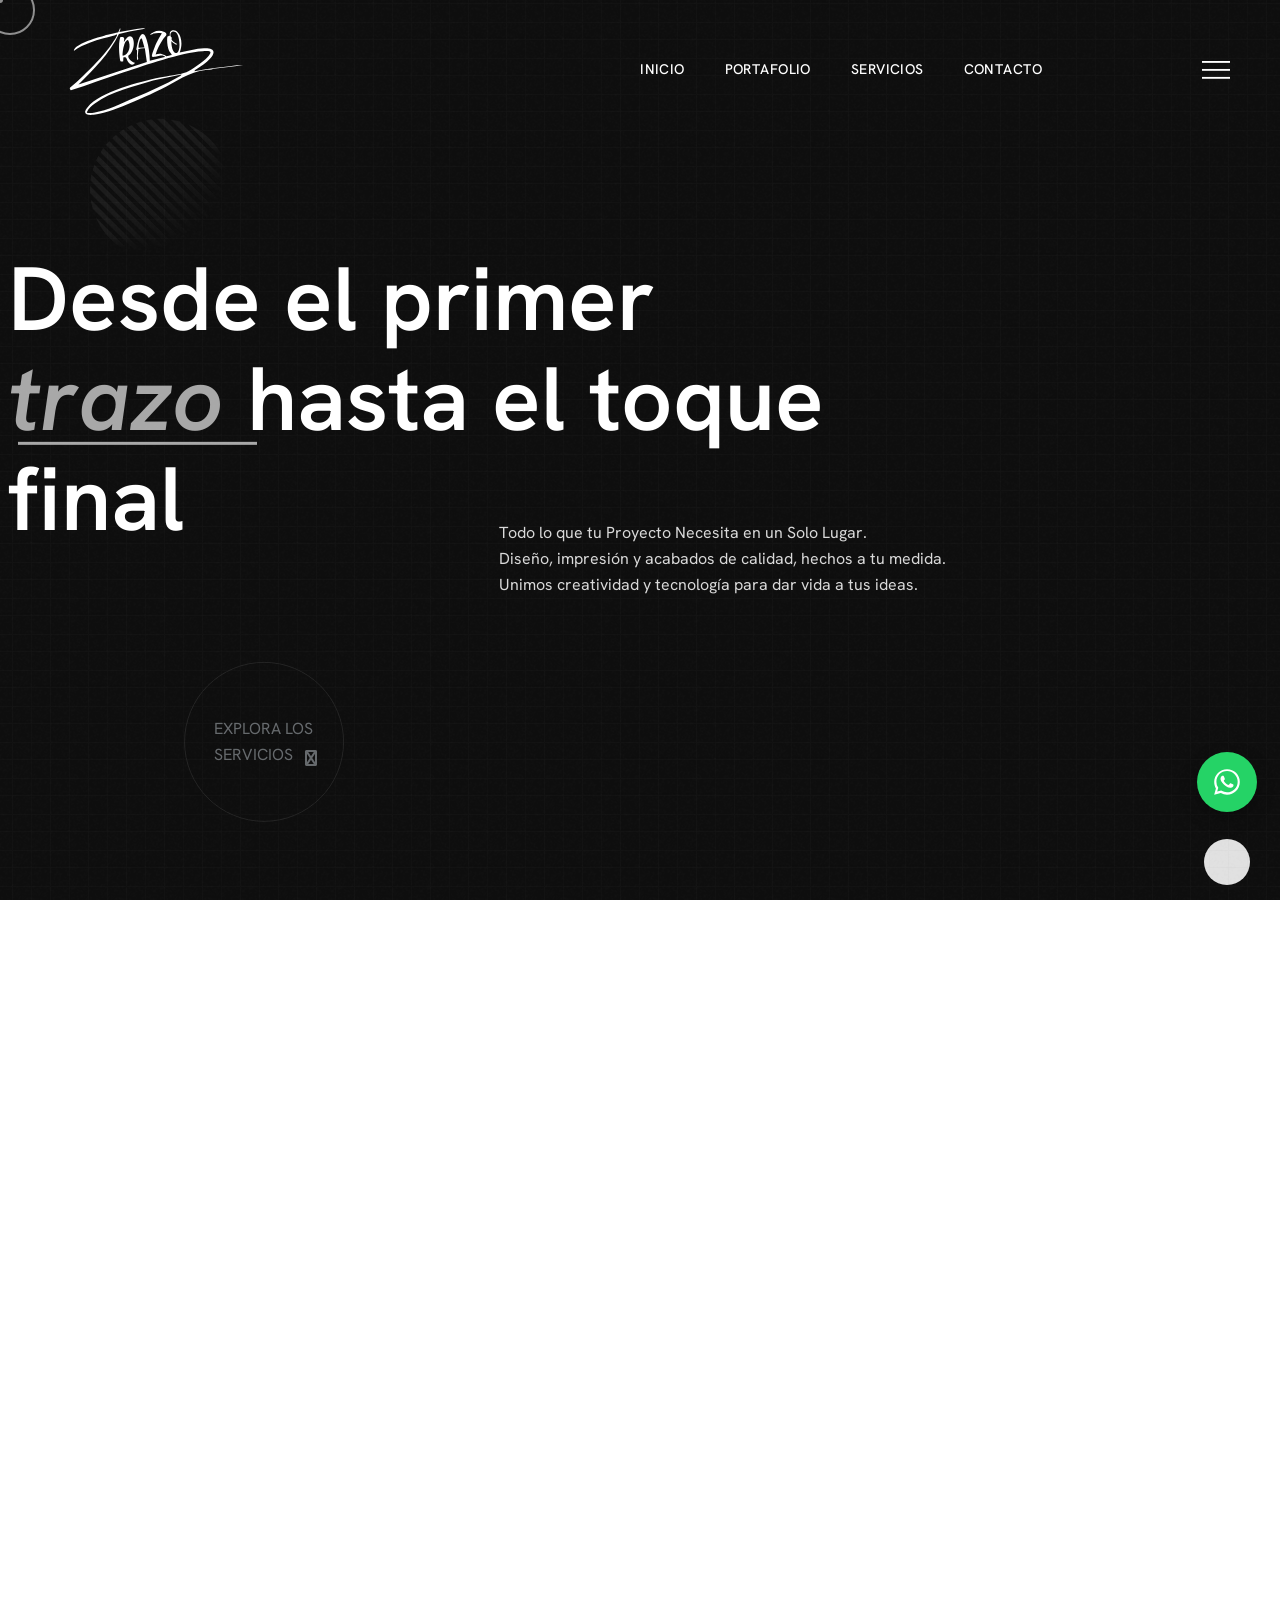
==== commit fb669cf2: "Fix WhatsApp button overlap and broken contact links - Move the floating WhatsApp button above the b" ====
--- a/index.html
+++ b/index.html
@@ -109,7 +109,7 @@
                                                     <h2 class="heading-title">Contáctanos</h2>
                                                     <div class="contact">
                                                         <ul>
-                                                            <li><a href="mailto:information.mighty.com" class="mail">contacto@trazodesarrollo.com</a></li>
+                                                            <li><a href="mailto:contacto@trazodesarrollo.com" class="mail">contacto@trazodesarrollo.com</a></li>
                                                             <li><a href="tel:5545937362" class="number">55 45 93 73 62</a></li>
                                                         </ul>
                                                     </div>
@@ -741,7 +741,7 @@
                             <div class="contact-information">
                                 <h5 class="title">Contacto</h5>
                               <a href="#" class="map">Dirección: Alfonso Caso 119, <br>Benito Juarez, CDMX</a>
-                                <a href="#" class="mail">contacto@trazodesarrollo.com</a>
+                                <a href="mailto:contacto@trazodesarrollo.com" class="mail">contacto@trazodesarrollo.com</a>
                                 <a href="tel:28586235932159" class="number">Tel. 55 45 93 73 62</a>
                             </div>
                             <!-- contact info end -->
--- a/assets/css/style.css
+++ b/assets/css/style.css
@@ -28390,3 +28390,19 @@
   color: #e74c3c;
 }
 
+
+/*=== Scroll nativo en dispositivos tactiles (evita que ScrollSmoother bloquee el scroll en movil) ===*/
+html.is-touch-native-scroll,
+html.is-touch-native-scroll body {
+  overflow-x: hidden !important;
+  overflow-y: auto !important;
+  height: auto !important;
+  -webkit-overflow-scrolling: touch;
+}
+html.is-touch-native-scroll #smooth-wrapper,
+html.is-touch-native-scroll #smooth-content {
+  position: static !important;
+  height: auto !important;
+  overflow: visible !important;
+  transform: none !important;
+}
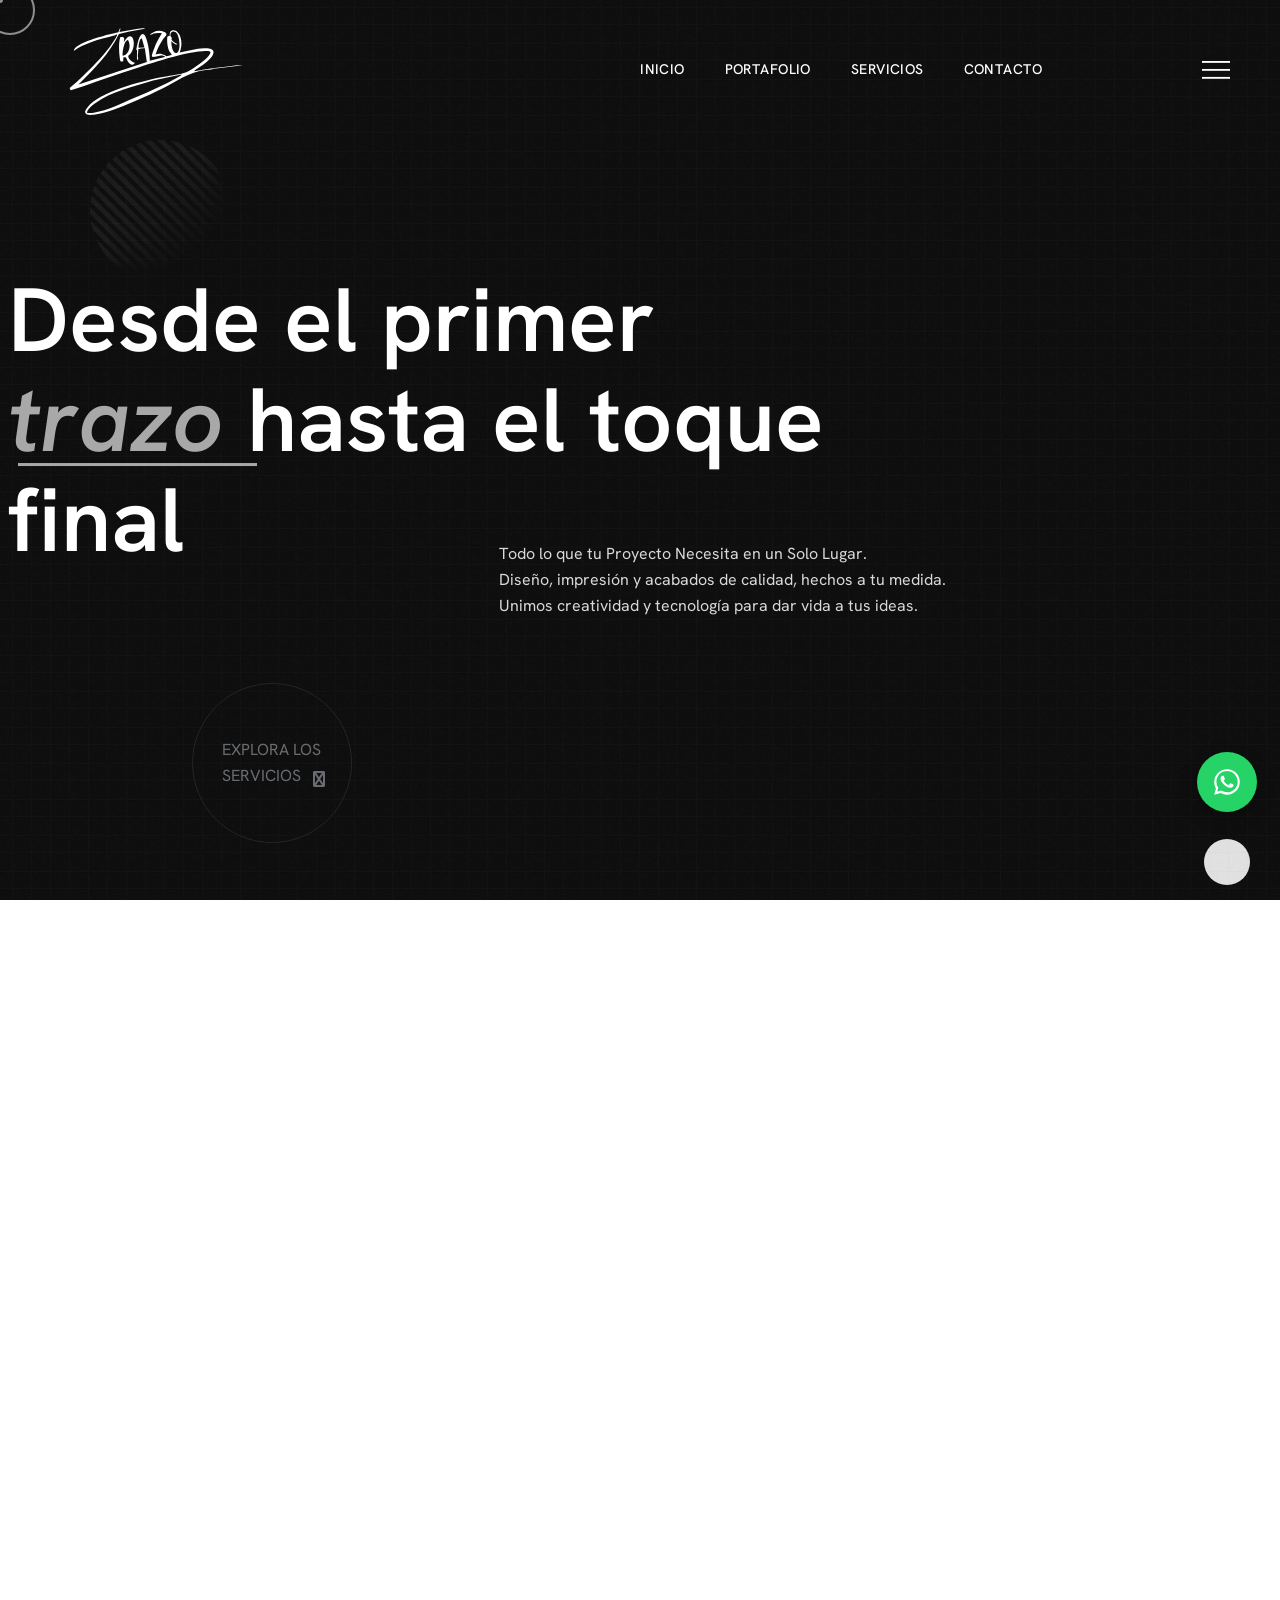
==== commit 5809472d: "Portfolio cleanup and site-wide copy fixes - Remove duplicated 'Banco de México / Box Experience' po" ====
--- a/index.html
+++ b/index.html
@@ -100,7 +100,7 @@
                                                                 <p>Alfonso Caso 119</p>
                                                             </li>
                                                             <li>
-                                                                <p>Benito Juarez, CDMX</p>
+                                                                <p>Benito Juárez, CDMX</p>
                                                             </li>
                                                         </ul>
                                                     </div>
@@ -239,7 +239,7 @@
                                 <div class="inner-about-wrapper">
                                     <h2 class="title quote">Nosotros</h2>
                                     <p class="disc rts-text-anim">
-                                        En Trazo, creemos que cada idea merece una presentación impecable.<br><br>  Somos una empresa especializada en soluciones integrales de impresión, diseño gráfico y acabados profesionales, comprometida con transformar proyectos en piezas visuales de alto impacto.<br><br> Desde nuestros inicios, hemos trabajado con un objetivo claro: brindar un servicio completo que combine reatividad, tecnología y atención personalizada. <br><br>No solo imprimimos, acompañamos a cada cliente desde la concepción de su idea hasta el momento en que el producto final llega a sus manos. Ya sea un pequeño emprendimiento o una gran marca, entendemos que cada proyecto tiene una historia única que merece ser contada con calidad, detalle y profesionalismo.
+                                        En Trazo, creemos que cada idea merece una presentación impecable.<br><br>  Somos una empresa especializada en soluciones integrales de impresión, diseño gráfico y acabados profesionales, comprometida con transformar proyectos en piezas visuales de alto impacto.<br><br> Desde nuestros inicios, hemos trabajado con un objetivo claro: brindar un servicio completo que combine creatividad, tecnología y atención personalizada. <br><br>No solo imprimimos, acompañamos a cada cliente desde la concepción de su idea hasta el momento en que el producto final llega a sus manos. Ya sea un pequeño emprendimiento o una gran marca, entendemos que cada proyecto tiene una historia única que merece ser contada con calidad, detalle y profesionalismo.
                                     </p>
                                     
                                     <div class="btn--area-left mt--50">
@@ -525,7 +525,7 @@
                                             </figure>
                                         </div>
                                         <div class="list-title col-md-6">
-                                            <h3>Diseño grafico</h3>
+                                            <h3>Diseño gráfico</h3>
                                         </div>
                                         <div class="list-info col-md-3">
                                             <p class="disc">
@@ -598,10 +598,10 @@
                                             <div class="content-wrapper">
                                                 <span class="sub-title">Nuestros proyectos</span>
                                                 <h2 class="title">
-                                                   Coleccion de libros <br>BIODIVERSIDAD:<br> Hongos y Reptiles.
+                                                   Colección de libros <br>BIODIVERSIDAD:<br> Hongos y Reptiles.
                                                 </h2>
                                                 <p>
-                                                    El objetivo del proyecto es encontrar el material ideal para capturar la asombrosa<br>  riqueza natural de la reserva PEÑITAS. Con una produccion en baja <br> demanda en impresion digital. 
+                                                    El objetivo del proyecto es encontrar el material ideal para capturar la asombrosa<br>  riqueza natural de la reserva PEÑITAS. Con una producción en baja <br> demanda en impresión digital. 
                                                 </p>
                                                 <a href="2.html" class="learn-more-btn">Ver proyecto <i class="fa-solid fa-arrow-up-right"></i></a>
                                             </div>
@@ -655,7 +655,7 @@
                                         <img src="assets/images/cta/01.png" alt="cta-main-wrapper">
                                     </div>
                                     <div class="cta-mid-area">
-                                        <h3 class="title">IMPRESIONA<span>Y ENTREGA <br>
+                                        <h3 class="title">IMPRESIONA <span>Y ENTREGA <br>
                                               AL MUNDO</span> TU IDEA</h3>
                                         <p class="disc">
                                            Diseñamos lo que imaginas. Imprimimos lo que inspira.<br> ¿Listo para destacar? Hablemos y hagamos que tu proyecto sea inolvidable.
@@ -740,19 +740,19 @@
                             <!-- contact info -->
                             <div class="contact-information">
                                 <h5 class="title">Contacto</h5>
-                              <a href="#" class="map">Dirección: Alfonso Caso 119, <br>Benito Juarez, CDMX</a>
-                                <a href="mailto:contacto@trazodesarrollo.com" class="mail">contacto@trazodesarrollo.com</a>
+                              <a href="#" class="map">Dirección: Alfonso Caso 119, <br>Benito Juárez, CDMX</a>
+                                <a href="mailto:contacto@trazodesarrollo.com" class="mail">contacto@trazodesarrollo.com</a>
                                 <a href="tel:28586235932159" class="number">Tel. 55 45 93 73 62</a>
                             </div>
                             <!-- contact info end -->
                             <!-- contact info -->
                             <div class="contact-information input">
-                                <h5 class="title">Subscríbete</h5>
+                                <h5 class="title">Suscríbete</h5>
                                 <p class="map">Recibe novedades exclusivas, lanzamientos y adelantos <br>  de nuestros próximos productos directamente en tu correo.</p>
                                 <form action="#" class="form-footer-2">
                                     <label for="email-1"><i class="fa-regular fa-envelope"></i></label>
                                     <input id="email-1" type="email" placeholder="Ingresa tu correo..." required>
-                                    <button type="submit">Subscríbete</button>
+                                    <button type="submit">Suscríbete</button>
                                 </form>
                             </div>
                             <!-- contact info end -->
@@ -763,7 +763,7 @@
                 <div class="col-lg-12">
                     <!-- copyright-area-start -->
                     <div class="copy-right-area-start-two">
-                        <p class="left">2025 © Trazo / Desarrollo y produción.</p>
+                        <p class="left">2025 © Trazo / Desarrollo y producción.</p>
                     </div>
                     <!-- copyright-area-end -->
                 </div>
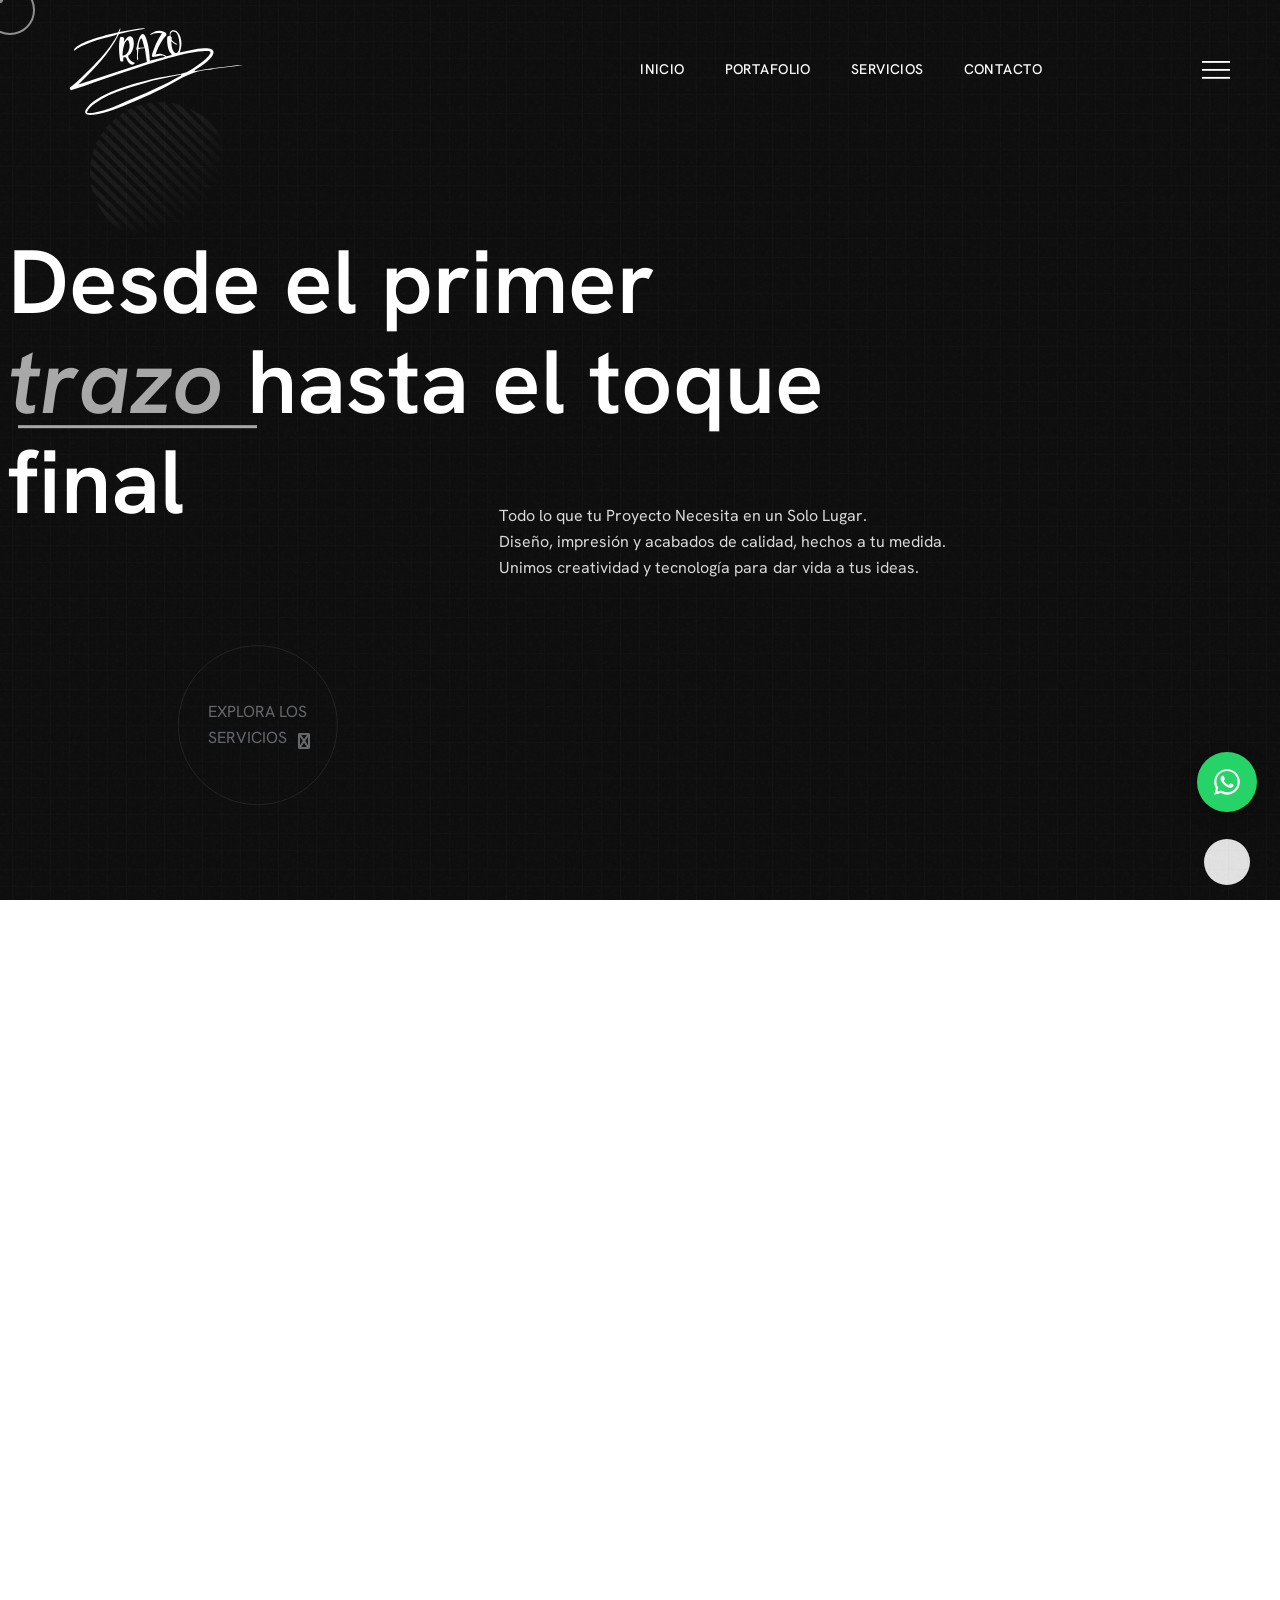
==== commit 97fecfc7: "Fix footer tel link pointing to template phone number The footer 'Tel.' link used tel:28586235932159" ====
--- a/index.html
+++ b/index.html
@@ -742,7 +742,7 @@
                                 <h5 class="title">Contacto</h5>
                               <a href="#" class="map">Dirección: Alfonso Caso 119, <br>Benito Juárez, CDMX</a>
                                 <a href="mailto:contacto@trazodesarrollo.com" class="mail">contacto@trazodesarrollo.com</a>
-                                <a href="tel:28586235932159" class="number">Tel. 55 45 93 73 62</a>
+                                <a href="tel:5545937362" class="number">Tel. 55 45 93 73 62</a>
                             </div>
                             <!-- contact info end -->
                             <!-- contact info -->
